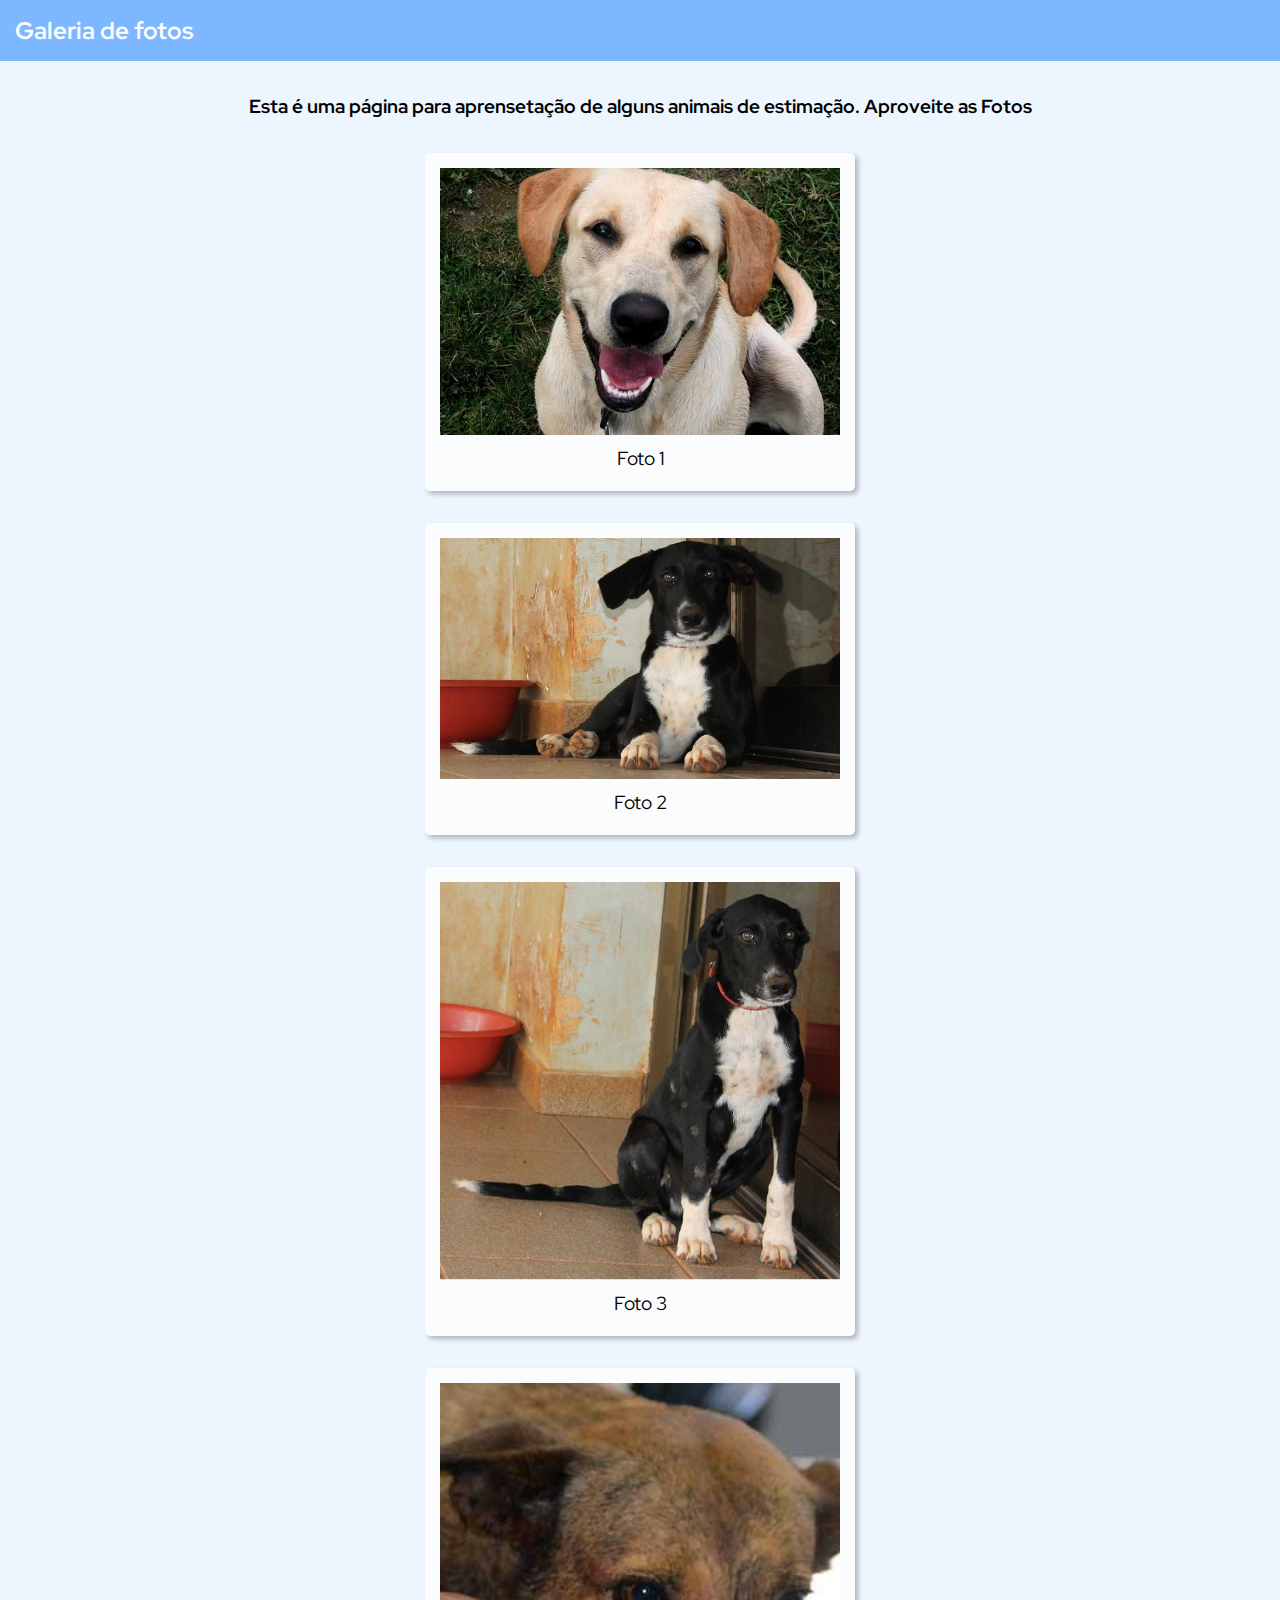
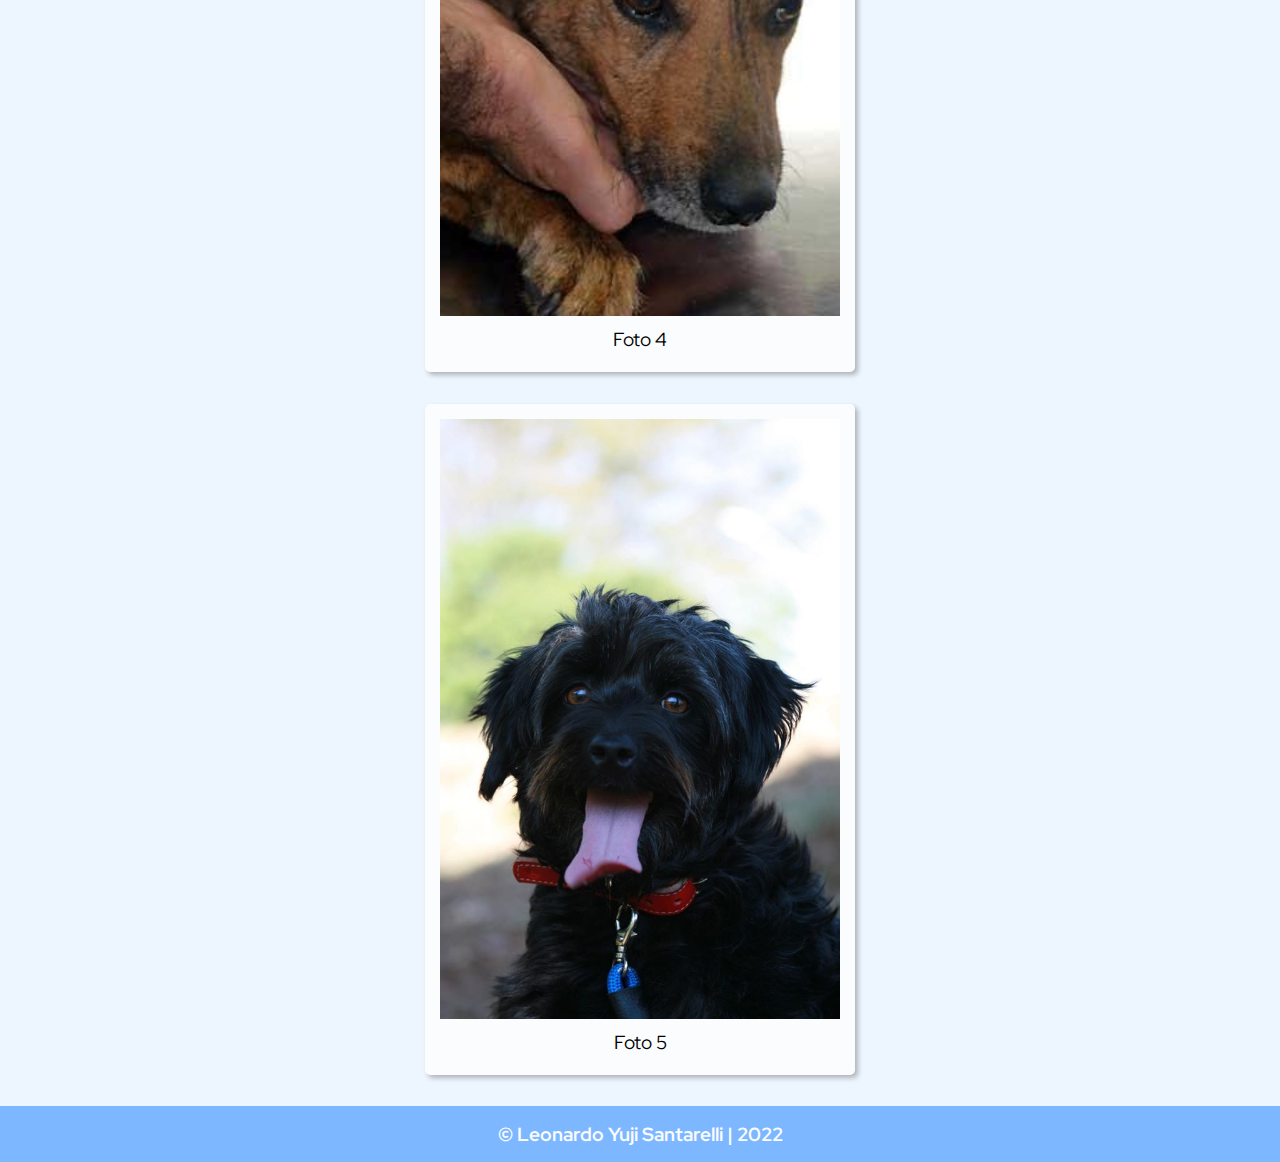
==== exercicio1/index.html @ 79062a0d "adicionado Ex1 e 2" ====
<!DOCTYPE html>
<html lang="en">
  <head>
    <meta charset="UTF-8" />
    <link rel="stylesheet" href="style.css" />
    <link rel="preconnect" href="https://fonts.googleapis.com" />
    <link rel="preconnect" href="https://fonts.gstatic.com" crossorigin />
    <link
      href="https://fonts.googleapis.com/css2?family=Red+Hat+Display:wght@500;700;900&display=swap"
      rel="stylesheet"
    />
    <title>Document</title>
  </head>
  <body>
    <header>
      <h2 class="header-title">Galeria de fotos</h2>
    </header>
    <main>
      <h3>
        Esta é uma página para aprensetação de alguns animais de estimação.
        Aproveite as Fotos
      </h3>
      <section class="img-container">
        <figure>
          <img src="imagens/sample1.jpg" alt="imagem1" />
          <figcaption>Foto 1</figcaption>
        </figure>
      </section>
      <section class="img-container">
        <figure>
          <img src="imagens/sample2.jpg" alt="imagem1" />
          <figcaption>Foto 2</figcaption>
        </figure>
      </section>
      <section class="img-container">
        <figure>
          <img src="imagens/sample3.jpg" alt="imagem1" />
          <figcaption>Foto 3</figcaption>
        </figure>
      </section>
      <section class="img-container">
        <figure>
          <img src="imagens/sample4.jpg" alt="imagem1" />
          <figcaption>Foto 4</figcaption>
        </figure>
      </section>
      <section class="img-container">
        <figure>
          <img src="imagens/sample5.jpg" alt="imagem1" />
          <figcaption>Foto 5</figcaption>
        </figure>
      </section>
    </main>
    <footer>&copy; Leonardo Yuji Santarelli | 2022</footer>
  </body>
</html>
---- exercicio1/style.css ----
:root {
  --primario: #7db7ff;
  --background: #edf5ff;
  --black: rgba(49, 49, 49, 0.329);
}
* {
  box-sizing: border-box;
}
body {
  background-color: var(--background);
  margin: 0%;
  padding: 0%;
  font-family: "Red Hat Display", sans-serif;
}
header {
  position: fixed;
  top: 0%;
  padding: 15px;
  width: 100%;
  background-color: var(--primario);
}
.header-title {
  color: #fafcfd;
  margin: 0%;
}
main {
  display: flex;
  flex-direction: column;
  align-items: center;
  margin-top: 60px;
  padding: 15px;
}
main h3 {
  text-align: center;
}
figure {
  background-color: #fafcfd;
  padding: 15px;
  border-radius: 5px;
  box-shadow: 3px 3px 5px var(--black);
}
figcaption {
  text-align: center;
  padding: 5px;
  font-size: 1.2rem;
}
img {
  width: 400px;
}
footer {
  padding: 15px;
  background-color: var(--primario);
  color: #fafcfd;
  font-size: 1.2rem;
  font-weight: 700;
  text-align: center;
}
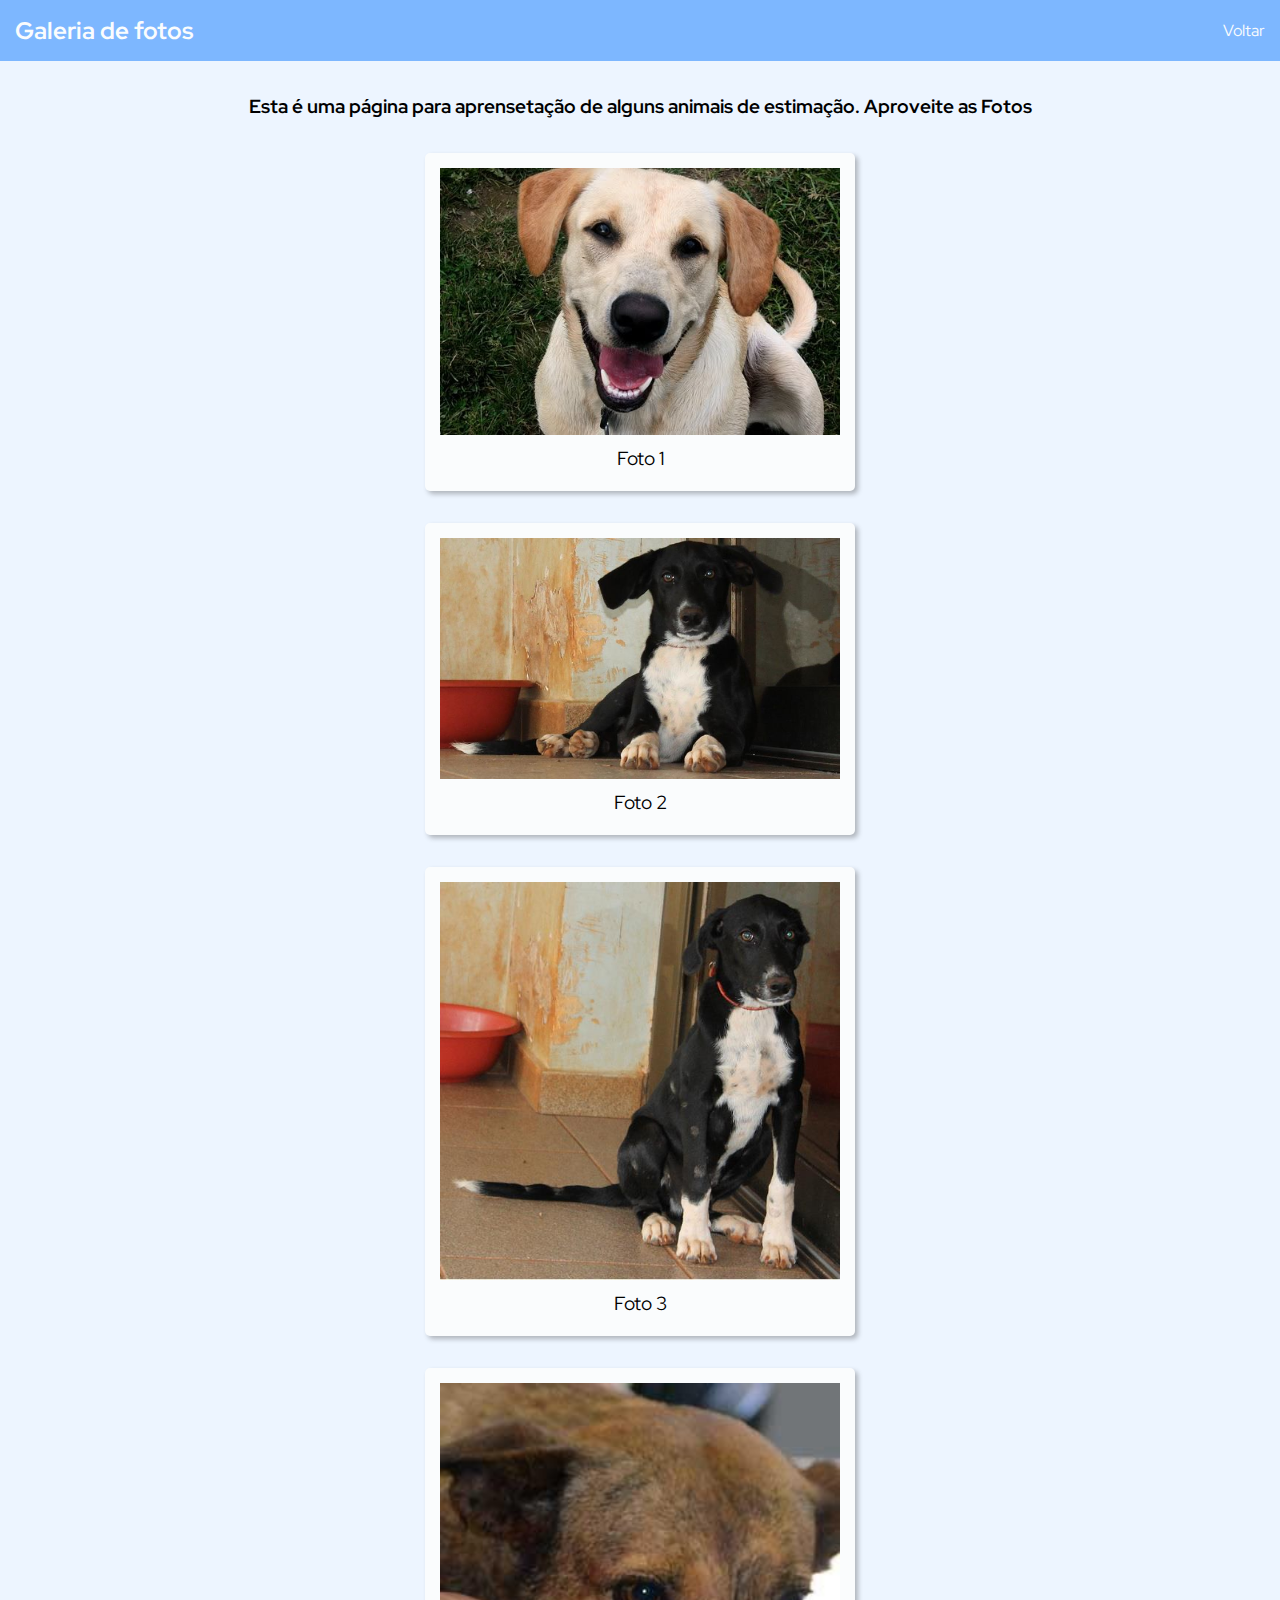
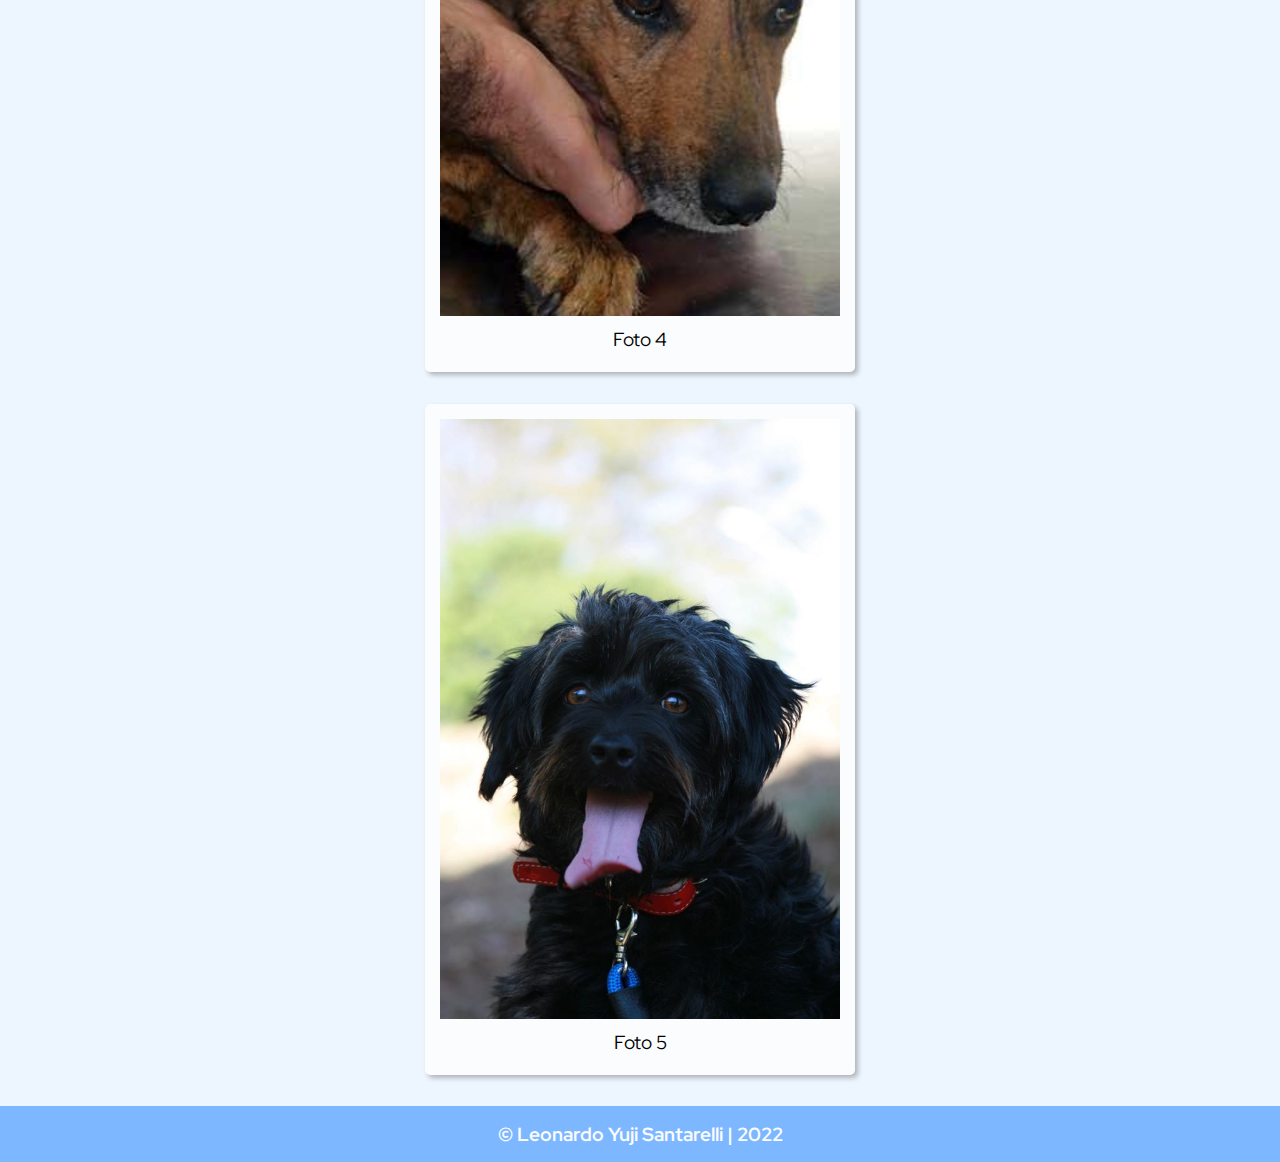
==== commit 861b09d7: "adicionado index.html" ====
--- a/exercicio1/index.html
+++ b/exercicio1/index.html
@@ -14,6 +14,7 @@
   <body>
     <header>
       <h2 class="header-title">Galeria de fotos</h2>
+      <a href="/index.html" class="back">Voltar</a>
     </header>
     <main>
       <h3>
--- a/exercicio1/style.css
+++ b/exercicio1/style.css
@@ -13,11 +13,22 @@
   font-family: "Red Hat Display", sans-serif;
 }
 header {
+  display: flex;
+  align-items: center;
+  justify-content: space-between;
   position: fixed;
   top: 0%;
   padding: 15px;
   width: 100%;
   background-color: var(--primario);
+}
+.back {
+  text-decoration: none;
+  color: #fafcfd;
+  transition: 100ms;
+}
+.back:hover {
+  color: #2d5eff;
 }
 .header-title {
   color: #fafcfd;
